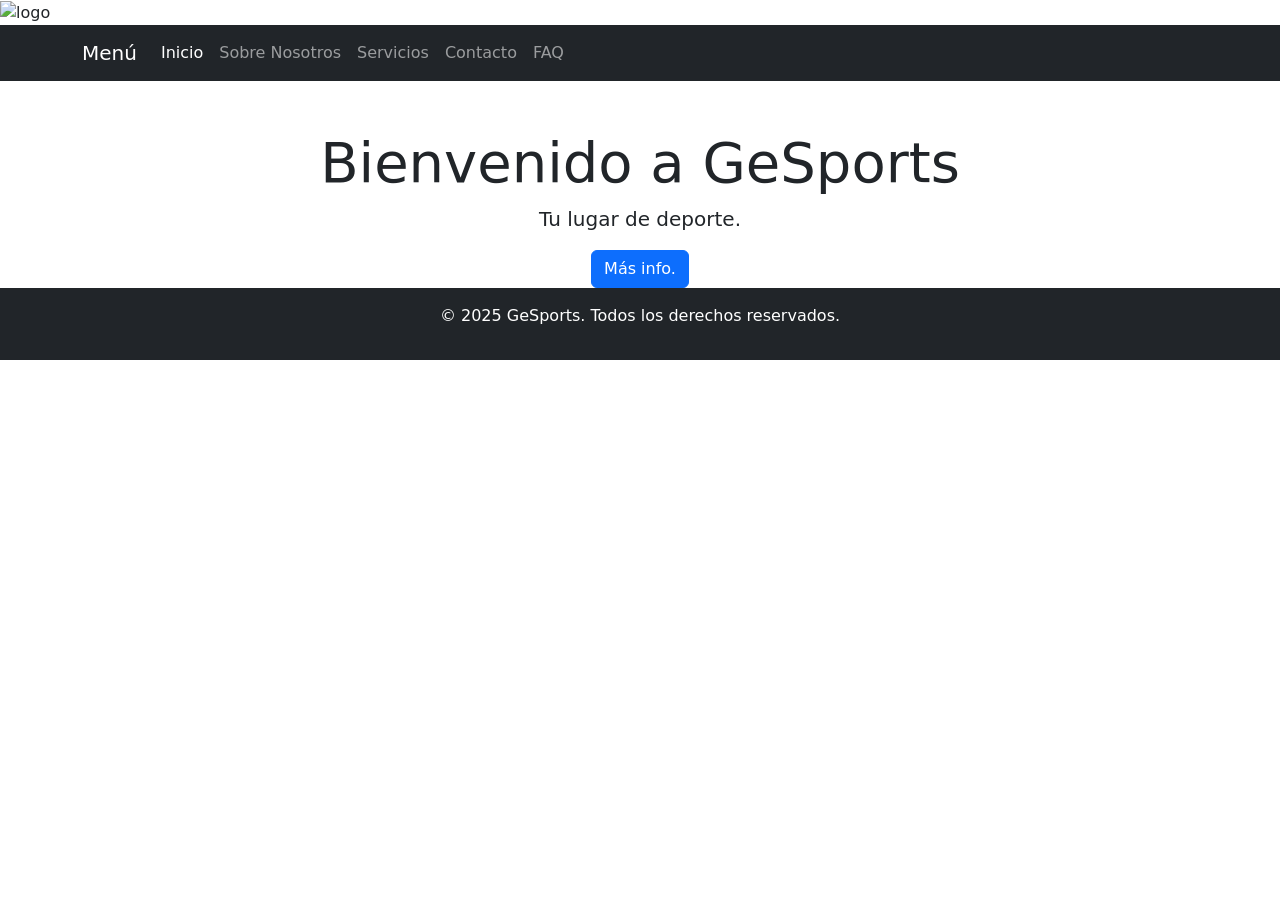
==== index.html @ e21130bd "entrega 2" ====
<!DOCTYPE html>
<html lang="en">
<head>
    <meta charset="UTF-8">
    <meta name="viewport" content="width=device-width, initial-scale=1.0">
    <title>Inicio</title>
    <link href="https://cdn.jsdelivr.net/npm/bootstrap@5.3.0/dist/css/bootstrap.min.css" rel="stylesheet">
<script src="https://cdn.jsdelivr.net/npm/bootstrap@5.3.0/dist/js/bootstrap.bundle.min.js"></script>

<link rel="stylesheet" href="style.css">

</head>
<body>
    
<img src="https://image.freepik.com/vector-gratis/plantilla-logo-deporte-forma-abstracta_23-2148228932.jpg" class="card-img-top" alt="logo" width="275" height="320">

     <nav class="navbar navbar-expand-lg navbar-dark bg-dark">
        <div class="container">
            <a class="navbar-brand" href="#">Menú</a>
            <button class="navbar-toggler" type="button" data-bs-toggle="collapse" data-bs-target="#navbarNav">
                <span class="navbar-toggler-icon"></span>
            </button>
            <div class="collapse navbar-collapse" id="navbarNav">
                <ul class="navbar-nav">
                    <li class="nav-item"><a class="nav-link active" href="index.html">Inicio</a></li>
                    <li class="nav-item"><a class="nav-link" href="acercade.html">Sobre Nosotros</a></li>
                    <li class="nav-item"><a class="nav-link" href="servicios.html">Servicios</a></li>
                    <li class="nav-item"><a class="nav-link" href="contacto.html">Contacto</a></li>
                    <li class="nav-item"><a class="nav-link" href="faq.html">FAQ</a></li>
                </ul>
            </div>
        </div>
    </nav>

 
    <div class="container text-center mt-5">
        <h1 class="display-4">Bienvenido a GeSports</h1>
        <p class="lead">Tu lugar de deporte.</p>
        <button class="btn btn-primary" data-bs-toggle="modal" data-bs-target="#infoModal">Más info.</button>
    </div>

    
    <div class="modal fade" id="infoModal" tabindex="-1">
        <div class="modal-dialog">
            <div class="modal-content">
                <div class="modal-header">
                    <h5 class="modal-title">Sobre Nosotros</h5>
                    <button type="button" class="btn-close" data-bs-dismiss="modal"></button>
                </div>
                <div class="modal-body">
                    <p>GeSports es una empresa dedicada a ofrecer servicios deportivos de alta calidad. Nuestro objetivo es promover un estilo de vida saludable y activo a través de diversas actividades deportivas.</p>
                    <p>Ofrecemos entrenamientos personalizados, clases grupales y asesoramiento en nutrición deportiva. Nuestro equipo está formado por profesionales apasionados por el deporte y comprometidos con el bienestar de nuestros clientes.</p>
                </div>
            </div>
        </div>
    </div>
    <footer class="bg-dark text-white text-center py-3">
        <p>&copy; 2025 GeSports. Todos los derechos reservados.</p>

</body>
</html>
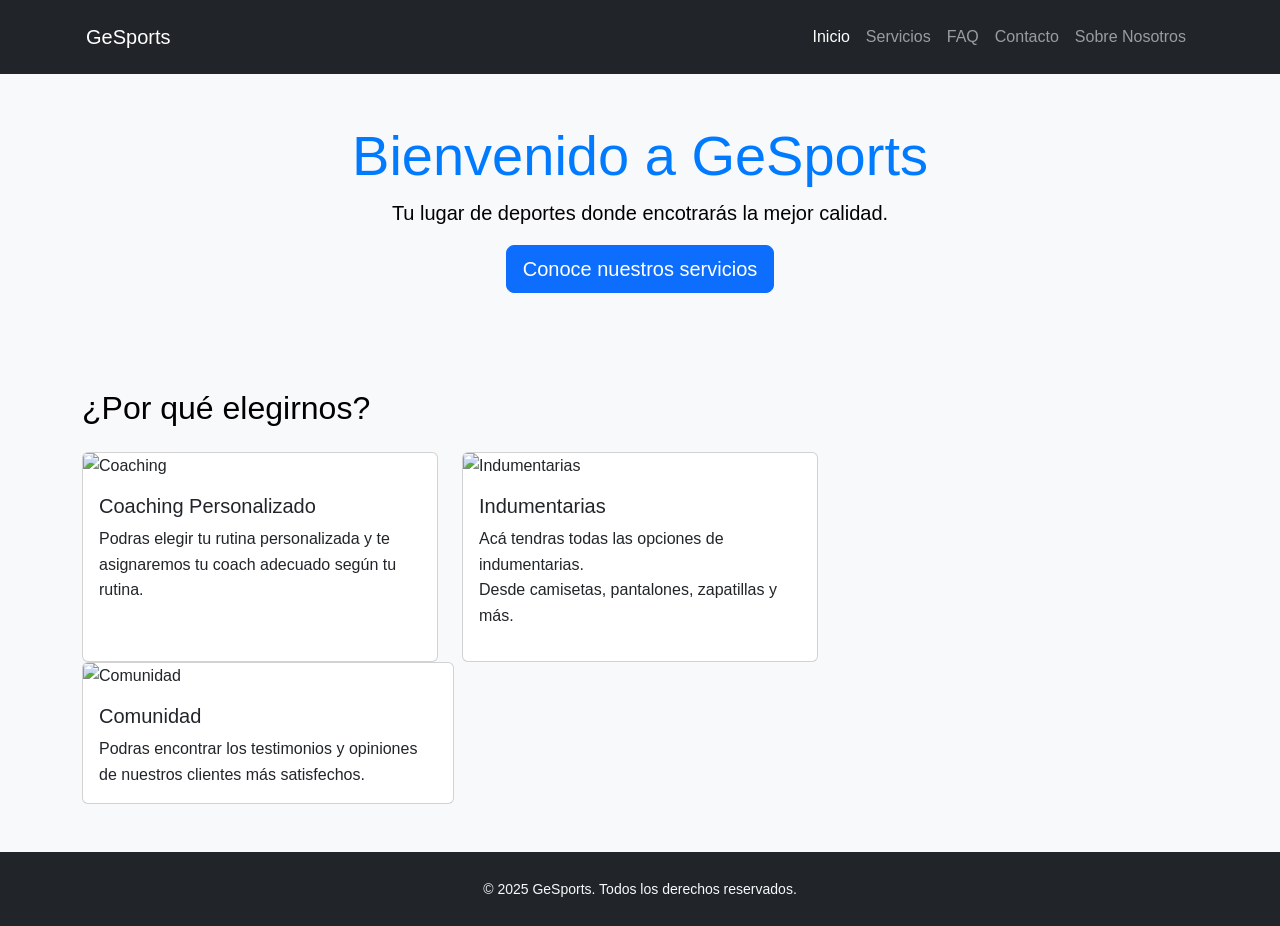
==== commit 1b6d7bf1: "respaldo de entrega 3" ====
--- a/index.html
+++ b/index.html
@@ -1,61 +1,91 @@
 <!DOCTYPE html>
-<html lang="en">
+<html lang="es">
 <head>
-    <meta charset="UTF-8">
-    <meta name="viewport" content="width=device-width, initial-scale=1.0">
-    <title>Inicio</title>
-    <link href="https://cdn.jsdelivr.net/npm/bootstrap@5.3.0/dist/css/bootstrap.min.css" rel="stylesheet">
-<script src="https://cdn.jsdelivr.net/npm/bootstrap@5.3.0/dist/js/bootstrap.bundle.min.js"></script>
-
-<link rel="stylesheet" href="style.css">
-
+  <meta charset="UTF-8">
+  <meta name="viewport" content="width=device-width, initial-scale=1">
+  <title>GeSports-Inicio</title>
+  
+  <link href="https://cdn.jsdelivr.net/npm/bootstrap@5.5.0/dist/css/bootstrap.min.css" rel="stylesheet">
+  
+  <link rel="stylesheet" href="style.css">
 </head>
 <body>
-    
-<img src="https://image.freepik.com/vector-gratis/plantilla-logo-deporte-forma-abstracta_23-2148228932.jpg" class="card-img-top" alt="logo" width="275" height="320">
-
-     <nav class="navbar navbar-expand-lg navbar-dark bg-dark">
-        <div class="container">
-            <a class="navbar-brand" href="#">Menú</a>
-            <button class="navbar-toggler" type="button" data-bs-toggle="collapse" data-bs-target="#navbarNav">
-                <span class="navbar-toggler-icon"></span>
-            </button>
-            <div class="collapse navbar-collapse" id="navbarNav">
-                <ul class="navbar-nav">
-                    <li class="nav-item"><a class="nav-link active" href="index.html">Inicio</a></li>
-                    <li class="nav-item"><a class="nav-link" href="acercade.html">Sobre Nosotros</a></li>
-                    <li class="nav-item"><a class="nav-link" href="servicios.html">Servicios</a></li>
-                    <li class="nav-item"><a class="nav-link" href="contacto.html">Contacto</a></li>
-                    <li class="nav-item"><a class="nav-link" href="faq.html">FAQ</a></li>
-                </ul>
-            </div>
-        </div>
-    </nav>
 
  
-    <div class="container text-center mt-5">
-        <h1 class="display-4">Bienvenido a GeSports</h1>
-        <p class="lead">Tu lugar de deporte.</p>
-        <button class="btn btn-primary" data-bs-toggle="modal" data-bs-target="#infoModal">Más info.</button>
+  <header class="bg-dark">
+    <nav class="container navbar navbar-expand-lg navbar-dark">
+      <a class="navbar-brand" href="index.html">GeSports</a>
+      <button class="navbar-toggler" type="button" data-bs-toggle="collapse" data-bs-target="#navMenu">
+        <span class="navbar-toggler-icon"></span>
+      </button>
+      <div class="collapse navbar-collapse" id="navMenu">
+        <ul class="navbar-nav ms-auto">
+          <li class="nav-item"><a class="nav-link active" href="index.html">Inicio</a></li>
+          <li class="nav-item"><a class="nav-link" href="servicios.html">Servicios</a></li>
+          <li class="nav-item"><a class="nav-link" href="faq.html">FAQ</a></li>
+          <li class="nav-item"><a class="nav-link" href="contacto.html">Contacto</a></li>
+          <li class="nav-item"><a class="nav-link" href="sobre-nosotros.html">Sobre Nosotros</a></li>
+        </ul>
+      </div>
+    </nav>
+  </header>
+
+  
+  <section class="py-5 text-center bg-light">
+    <div class="container">
+      <h1 class="display-4">Bienvenido a GeSports</h1>
+      <p class="lead">Tu lugar de deportes donde encotrarás la mejor calidad.</p>
+      <a href="servicios.html" class="btn btn-primary btn-lg">Conoce nuestros servicios</a>
     </div>
+  </section>
 
-    
-    <div class="modal fade" id="infoModal" tabindex="-1">
-        <div class="modal-dialog">
-            <div class="modal-content">
-                <div class="modal-header">
-                    <h5 class="modal-title">Sobre Nosotros</h5>
-                    <button type="button" class="btn-close" data-bs-dismiss="modal"></button>
-                </div>
-                <div class="modal-body">
-                    <p>GeSports es una empresa dedicada a ofrecer servicios deportivos de alta calidad. Nuestro objetivo es promover un estilo de vida saludable y activo a través de diversas actividades deportivas.</p>
-                    <p>Ofrecemos entrenamientos personalizados, clases grupales y asesoramiento en nutrición deportiva. Nuestro equipo está formado por profesionales apasionados por el deporte y comprometidos con el bienestar de nuestros clientes.</p>
-                </div>
+  
+  <section class="py-5">
+    <div class="container">
+      <h2 class="mb-4">¿Por qué elegirnos?</h2>
+      <div class="row g-4">
+        <div class="col-md-4">
+          <div class="card h-100">
+            <img src="https://www.entrenamiento.com/wp-content/uploads/2018/09/importancia-entrenador-gimnasio.jpg" class="card-img-top" alt="Coaching">
+            <div class="card-body">
+              <h5 class="card-title">Coaching Personalizado</h5>
+              <p class="card-text">Podras elegir tu rutina personalizada y te asignaremos tu coach adecuado según tu rutina.</p>
             </div>
+          </div>
         </div>
+        <div class="col-md-4">
+          <div class="card h-100">
+            <img src="https://www.deportesevolution.com/wp-content/uploads/2022/01/La-importancia-de-la-ropa-deportiva-especifica.jpeg" class="card-img-top" alt="Indumentarias">
+            <div class="card-body">
+              <h5 class="card-title">Indumentarias</h5>
+              <p class="card-text">Acá tendras todas las opciones de indumentarias. 
+                <br>Desde camisetas, pantalones, zapatillas y más.</p>
+            </div>
+              </p>
+            </div>
+          </div>
+        </div>
+        <div class="col-md-4">
+          <div class="card h-100">
+            <img src="https://i.pinimg.com/originals/b9/67/21/b9672161692fd0cda153da16785947ed.jpg" class="card-img-top" alt="Comunidad">
+            <div class="card-body">
+              <h5 class="card-title">Comunidad</h5>
+              <p class="card-text">Podras encontrar los testimonios y opiniones de nuestros clientes más satisfechos.</p>
+            </div>
+          </div>
+        </div>
+      </div>
     </div>
-    <footer class="bg-dark text-white text-center py-3">
-        <p>&copy; 2025 GeSports. Todos los derechos reservados.</p>
+  </section>
 
+
+  <footer class="bg-dark text-light py-4">
+    <div class="container text-center">
+      <small>&copy; 2025 GeSports. Todos los derechos reservados.</small>
+    </div>
+  </footer>
+
+  
+  <script src="https://cdn.jsdelivr.net/npm/bootstrap@5.5.0/dist/js/bootstrap.bundle.min.js"></script>
 </body>
 </html>
--- a/style.css
+++ b/style.css
@@ -0,0 +1,74 @@
+* {
+    box-sizing: border-box;
+    margin: 0;
+    padding: 0;
+}
+
+
+:root {
+    --primary-color: #59ecb4a1;
+    --secondary-color: #242222;
+    --light-color: #f8f9fa;
+    --dark-color: #12191f;
+}
+
+
+body {
+    font-family:Arial, Helvetica, sans-serif;
+    background-color: var(--light-color);
+    color: var(--dar-color);
+    line-height: 1.6;
+}
+
+
+header h1 {
+    font-weight: bold;
+    margin-bottom: 1rem;
+
+}
+
+
+header p {
+    font-size: 1.2rem;
+}
+
+.accordion-item {
+    margin-bottom: 20px; 
+}
+
+.accordion-header {
+    background-color: var(--primary-color);
+    color: var(--dark-color);
+    padding: 10px;
+    border-radius: 5px;
+    cursor: pointer;
+}
+
+.accordion-body {
+    padding: 20px;
+}
+
+body {
+    font-family: Arial, sans-serif;
+}
+
+.navbar {
+    padding: 1rem;
+}
+
+.container h1 {
+    color: #007bff;
+}
+
+img {
+    width: 100%;
+    max-width: 400px;
+    height: auto;
+}
+
+@media (max-width: 768px) {
+    .container {
+        text-align: center;
+    }
+}
+
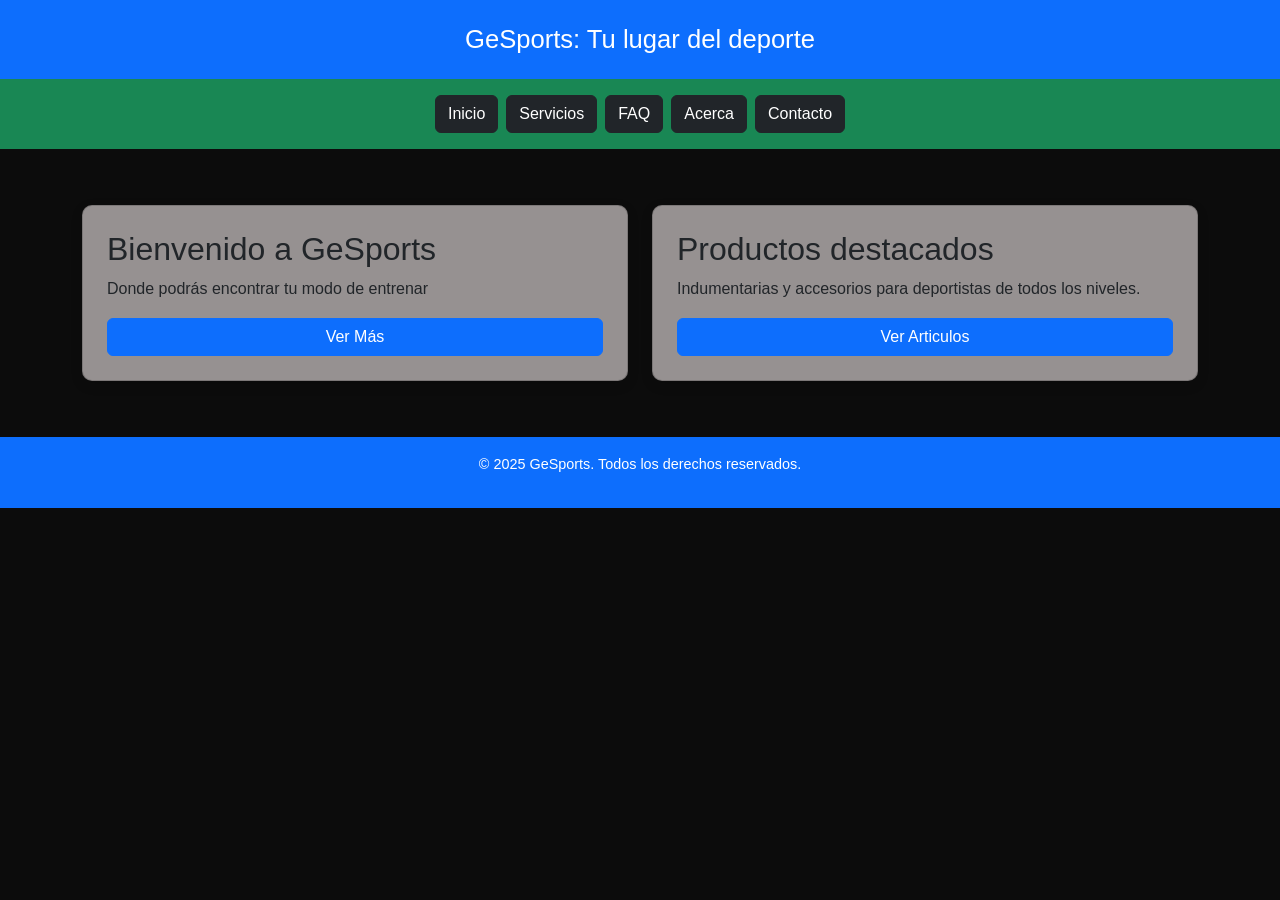
==== commit d190e451: "Entrega 3" ====
--- a/index.html
+++ b/index.html
@@ -1,91 +1,54 @@
 <!DOCTYPE html>
-<html lang="es">
+<html lang="es"> 
 <head>
-  <meta charset="UTF-8">
-  <meta name="viewport" content="width=device-width, initial-scale=1">
-  <title>GeSports-Inicio</title>
-  
+  <meta charset="UTF-8" />
+  <meta name="viewport" content="width=device-width, initial-scale=1" />
+  <title>GeSports - Inicio</title>
+
   <link href="https://cdn.jsdelivr.net/npm/bootstrap@5.5.0/dist/css/bootstrap.min.css" rel="stylesheet">
-  
-  <link rel="stylesheet" href="style.css">
+
+  <link rel="stylesheet" href="style.css" />
 </head>
 <body>
 
- 
-  <header class="bg-dark">
-    <nav class="container navbar navbar-expand-lg navbar-dark">
-      <a class="navbar-brand" href="index.html">GeSports</a>
-      <button class="navbar-toggler" type="button" data-bs-toggle="collapse" data-bs-target="#navMenu">
-        <span class="navbar-toggler-icon"></span>
-      </button>
-      <div class="collapse navbar-collapse" id="navMenu">
-        <ul class="navbar-nav ms-auto">
-          <li class="nav-item"><a class="nav-link active" href="index.html">Inicio</a></li>
-          <li class="nav-item"><a class="nav-link" href="servicios.html">Servicios</a></li>
-          <li class="nav-item"><a class="nav-link" href="faq.html">FAQ</a></li>
-          <li class="nav-item"><a class="nav-link" href="contacto.html">Contacto</a></li>
-          <li class="nav-item"><a class="nav-link" href="sobre-nosotros.html">Sobre Nosotros</a></li>
-        </ul>
-      </div>
-    </nav>
+  <header class="bg-primary text-white text-center p-4">
+    <h1>GeSports: Tu lugar del deporte</h1>
   </header>
 
-  
-  <section class="py-5 text-center bg-light">
-    <div class="container">
-      <h1 class="display-4">Bienvenido a GeSports</h1>
-      <p class="lead">Tu lugar de deportes donde encotrarás la mejor calidad.</p>
-      <a href="servicios.html" class="btn btn-primary btn-lg">Conoce nuestros servicios</a>
+  <nav class="navbar navbar-expand-lg navbar-light bg-success">
+    <div class="container-fluid justify-content-center gap-2 py-2">
+      <a class="btn btn-dark text-white" href="index.html">Inicio</a>
+      <a class="btn btn-dark text-white" href="services.html">Servicios</a>
+      <a class="btn btn-dark text-white" href="faq.html">FAQ</a>
+      <a class="btn btn-dark text-white" href="about.html">Acerca</a>
+      <a class="btn btn-dark text-white" href="contact.html">Contacto</a>
     </div>
-  </section>
+  </nav>
 
-  
-  <section class="py-5">
-    <div class="container">
-      <h2 class="mb-4">¿Por qué elegirnos?</h2>
-      <div class="row g-4">
-        <div class="col-md-4">
-          <div class="card h-100">
-            <img src="https://www.entrenamiento.com/wp-content/uploads/2018/09/importancia-entrenador-gimnasio.jpg" class="card-img-top" alt="Coaching">
-            <div class="card-body">
-              <h5 class="card-title">Coaching Personalizado</h5>
-              <p class="card-text">Podras elegir tu rutina personalizada y te asignaremos tu coach adecuado según tu rutina.</p>
-            </div>
-          </div>
-        </div>
-        <div class="col-md-4">
-          <div class="card h-100">
-            <img src="https://www.deportesevolution.com/wp-content/uploads/2022/01/La-importancia-de-la-ropa-deportiva-especifica.jpeg" class="card-img-top" alt="Indumentarias">
-            <div class="card-body">
-              <h5 class="card-title">Indumentarias</h5>
-              <p class="card-text">Acá tendras todas las opciones de indumentarias. 
-                <br>Desde camisetas, pantalones, zapatillas y más.</p>
-            </div>
-              </p>
-            </div>
-          </div>
-        </div>
-        <div class="col-md-4">
-          <div class="card h-100">
-            <img src="https://i.pinimg.com/originals/b9/67/21/b9672161692fd0cda153da16785947ed.jpg" class="card-img-top" alt="Comunidad">
-            <div class="card-body">
-              <h5 class="card-title">Comunidad</h5>
-              <p class="card-text">Podras encontrar los testimonios y opiniones de nuestros clientes más satisfechos.</p>
-            </div>
-          </div>
-        </div>
+  <main class="container my-4">
+    <div class="row g-4">
+      <div class="col-md-6">
+        <section class="card p-4">
+          <h2>Bienvenido a GeSports</h2>
+          <p>Donde podrás encontrar tu modo de entrenar</p>
+          <button class="btn btn-primary w-100">Ver Más</button>
+        </section>
+      </div>
+
+      <div class="col-md-6">
+        <section class="card p-4">
+          <h2>Productos destacados</h2>
+          <p>Indumentarias y accesorios para deportistas de todos los niveles.</p>
+          <button class="btn btn-primary w-100">Ver Articulos</button>
+        </section>
       </div>
     </div>
-  </section>
+  </main>
 
-
-  <footer class="bg-dark text-light py-4">
-    <div class="container text-center">
-      <small>&copy; 2025 GeSports. Todos los derechos reservados.</small>
-    </div>
+  <footer class="bg-primary text-white text-center p-3 mt-4">
+    <p>© 2025 GeSports. Todos los derechos reservados.</p>
   </footer>
 
-  
   <script src="https://cdn.jsdelivr.net/npm/bootstrap@5.5.0/dist/js/bootstrap.bundle.min.js"></script>
 </body>
-</html>+</html>
--- a/style.css
+++ b/style.css
@@ -1,74 +1,156 @@
-* {
-    box-sizing: border-box;
-    margin: 0;
-    padding: 0;
+button {
+  background-color: #ee4141;
+  color: #ffffff;
+  border: none;
+  border-radius: 6px;
+  padding: 0.75rem 1.5rem;
+  font-weight: 600;
+  cursor: pointer;
+  transition: background-color 0.3s ease;
+}
+button:hover {
+  background-color: dark(#ee4141, 10%);
 }
 
-
-:root {
-    --primary-color: #59ecb4a1;
-    --secondary-color: #242222;
-    --light-color: #f8f9fa;
-    --dark-color: #12191f;
-}
-
-
-body {
-    font-family:Arial, Helvetica, sans-serif;
-    background-color: var(--light-color);
-    color: var(--dar-color);
-    line-height: 1.6;
-}
-
-
-header h1 {
-    font-weight: bold;
-    margin-bottom: 1rem;
-
-}
-
-
-header p {
-    font-size: 1.2rem;
-}
-
-.accordion-item {
-    margin-bottom: 20px; 
-}
-
-.accordion-header {
-    background-color: var(--primary-color);
-    color: var(--dark-color);
-    padding: 10px;
-    border-radius: 5px;
-    cursor: pointer;
-}
-
-.accordion-body {
-    padding: 20px;
+.card {
+  background-color: #969191;
+  border-radius: 10px;
+  padding: 2rem;
+  box-shadow: 0 4px 12px rgba(0, 0, 0, 0.15);
+  font-family: "Arial Black", "Arial", sans-serif;
 }
 
 body {
-    font-family: Arial, sans-serif;
+  margin: 0;
+  background-color: #0c0c0c;
+  color: #969191;
+  font-family: "Arial Black", "Arial", sans-serif;
+  line-height: 1.6;
 }
 
-.navbar {
-    padding: 1rem;
+header {
+  background-color: #ee4141;
+  padding: 1rem 2rem;
+  text-align: center;
+}
+header h1 {
+  margin: 0;
+  font-size: clamp(24px, 2vw, 36px);
+  animation: fade-in 0.5s ease-out;
 }
 
-.container h1 {
-    color: #007bff;
+nav {
+  background: #1b0774;
+  padding: 0.5rem;
+  display: flex;
+  justify-content: center;
+  gap: 1rem;
+}
+nav a {
+  color: #0c0c0c;
+  text-decoration: none;
+  font-weight: bold;
+  transition: color 0.3s ease;
+}
+nav a:hover {
+  color: #ffffff;
 }
 
-img {
-    width: 100%;
-    max-width: 400px;
-    height: auto;
+main {
+  padding: 2rem;
+  display: grid;
+  gap: 2rem;
+  grid-template-columns: repeat(auto-fit, minmax(300px, 1fr));
+}
+
+.card {
+  animation: fade-in 1s ease;
+}
+
+button {
+  animation: pulse 2s infinite;
+}
+
+footer {
+  background-color: #ee4141;
+  text-align: center;
+  padding: 1rem;
+  font-size: 0.9rem;
+  color: #ffffff;
+  position: sticky;
+  bottom: 0;
+}
+
+@keyframes fade-in {
+  0% {
+    opacity: 0;
+    transform: translateY(20px);
+  }
+  100% {
+    opacity: 1;
+    transform: translateY(0);
+  }
+}
+@keyframes pulse {
+  0% {
+    transform: scale(1);
+  }
+  50% {
+    transform: scale(1.05);
+  }
+  100% {
+    transform: scale(1.1);
+  }
+}
+.util-text-center {
+  text-align: center;
+}
+.util-mt-2 {
+  margin-top: 2rem;
+}
+.util-mb-2 {
+  margin-bottom: 2rem;
 }
 
 @media (max-width: 768px) {
-    .container {
-        text-align: center;
-    }
+  nav {
+    flex-direction: column;
+    gap: 0.5rem;
+    padding: 1rem;
+  }
+  main {
+    grid-template-columns: 1fr !important;
+    padding: 1rem;
+  }
+  header h1 {
+    font-size: clamp(20px, 5vw, 28px);
+  }
+  footer {
+    font-size: 0.8rem;
+    padding: 0.75rem;
+  }
+  .card {
+    padding: 1rem !important;
+  }
+  button {
+    width: 100%;
+    padding: 1rem;
+  }
+}
+@media (max-width: 480px) {
+  nav a {
+    font-size: 0.9rem;
+    padding: 0.5rem 0;
+  }
+  main {
+    padding: 0.5rem;
+  }
+  .card h2 {
+    font-size: clamp(18px, 4vw, 22px);
+  }
+  .util-text-center {
+    font-size: 1rem;
+  }
 }
 
+/*# sourceMappingURL=style.css.map */
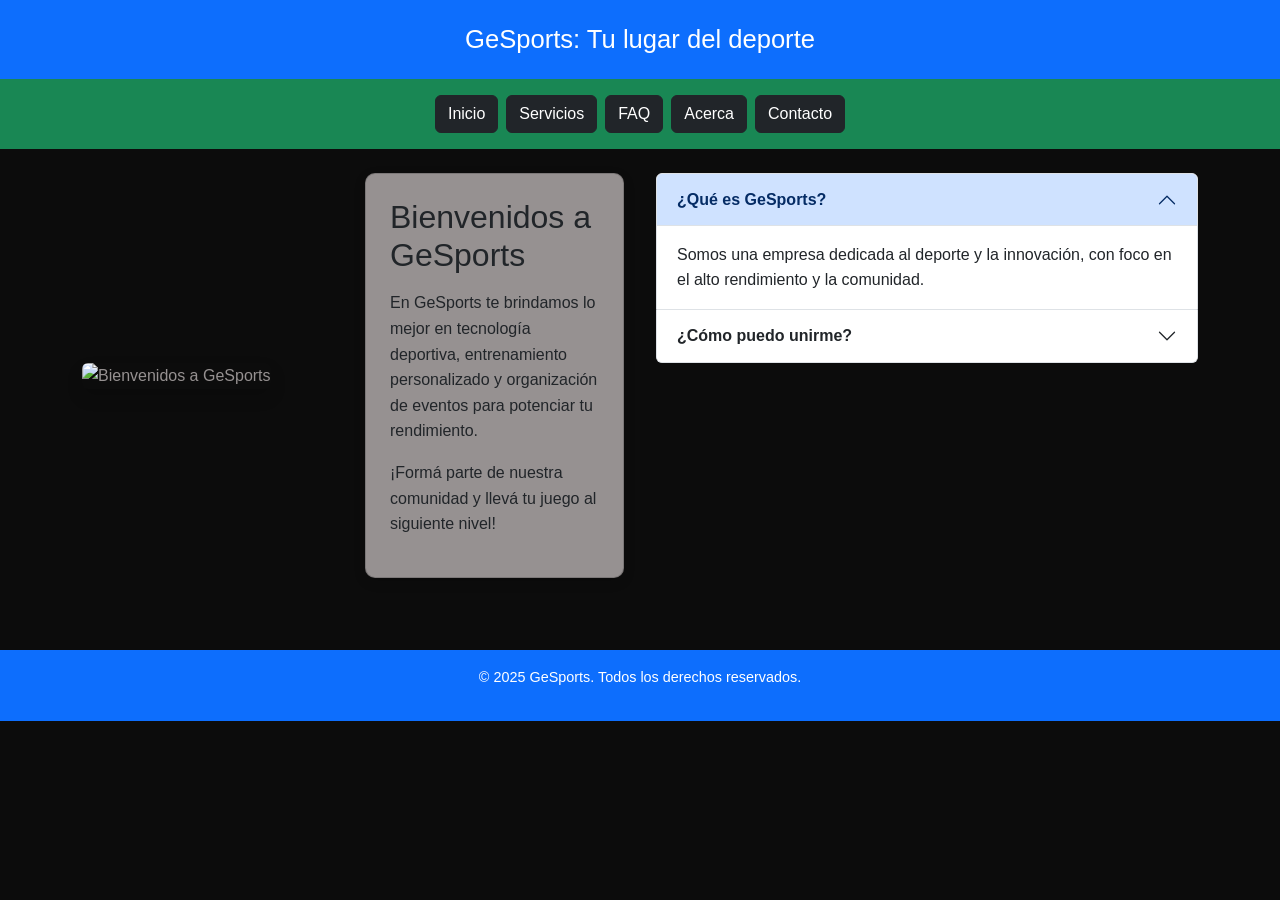
==== commit a8a632d3: "Entrega 3" ====
--- a/index.html
+++ b/index.html
@@ -25,25 +25,49 @@
     </div>
   </nav>
 
-  <main class="container my-4">
-    <div class="row g-4">
-      <div class="col-md-6">
-        <section class="card p-4">
-          <h2>Bienvenido a GeSports</h2>
-          <p>Donde podrás encontrar tu modo de entrenar</p>
-          <button class="btn btn-primary w-100">Ver Más</button>
-        </section>
-      </div>
-
-      <div class="col-md-6">
-        <section class="card p-4">
-          <h2>Productos destacados</h2>
-          <p>Indumentarias y accesorios para deportistas de todos los niveles.</p>
-          <button class="btn btn-primary w-100">Ver Articulos</button>
-        </section>
+<main class="container py-4">
+  <div class="row align-items-center g-4 mb-4">
+    <div class="col-md-6">
+      <img src="img/home.jpg" alt="Bienvenidos a GeSports" class="img-fluid rounded shadow">
+    </div>
+    <div class="col-md-6">
+      <div class="card p-4">
+        <h2 class="mb-3">Bienvenidos a GeSports</h2>
+        <p>En GeSports te brindamos lo mejor en tecnología deportiva, entrenamiento personalizado y organización de eventos para potenciar tu rendimiento.</p>
+        <p>¡Formá parte de nuestra comunidad y llevá tu juego al siguiente nivel!</p>
       </div>
     </div>
-  </main>
+  </div>
+
+  <div class="accordion" id="indexAccordion">
+    <div class="accordion-item">
+      <h2 class="accordion-header" id="index1">
+        <button class="accordion-button" type="button" data-bs-toggle="collapse" data-bs-target="#collapseIndex1">
+          ¿Qué es GeSports?
+        </button>
+      </h2>
+      <div id="collapseIndex1" class="accordion-collapse collapse show" data-bs-parent="#indexAccordion">
+        <div class="accordion-body">
+          Somos una empresa dedicada al deporte y la innovación, con foco en el alto rendimiento y la comunidad.
+        </div>
+      </div>
+    </div>
+
+    <div class="accordion-item">
+      <h2 class="accordion-header" id="index2">
+        <button class="accordion-button collapsed" type="button" data-bs-toggle="collapse" data-bs-target="#collapseIndex2">
+          ¿Cómo puedo unirme?
+        </button>
+      </h2>
+      <div id="collapseIndex2" class="accordion-collapse collapse" data-bs-parent="#indexAccordion">
+        <div class="accordion-body">
+          Podés contactarnos a través del formulario, redes sociales o visitando nuestras sedes. ¡Te esperamos!
+        </div>
+      </div>
+    </div>
+  </div>
+</main>
+
 
   <footer class="bg-primary text-white text-center p-3 mt-4">
     <p>© 2025 GeSports. Todos los derechos reservados.</p>
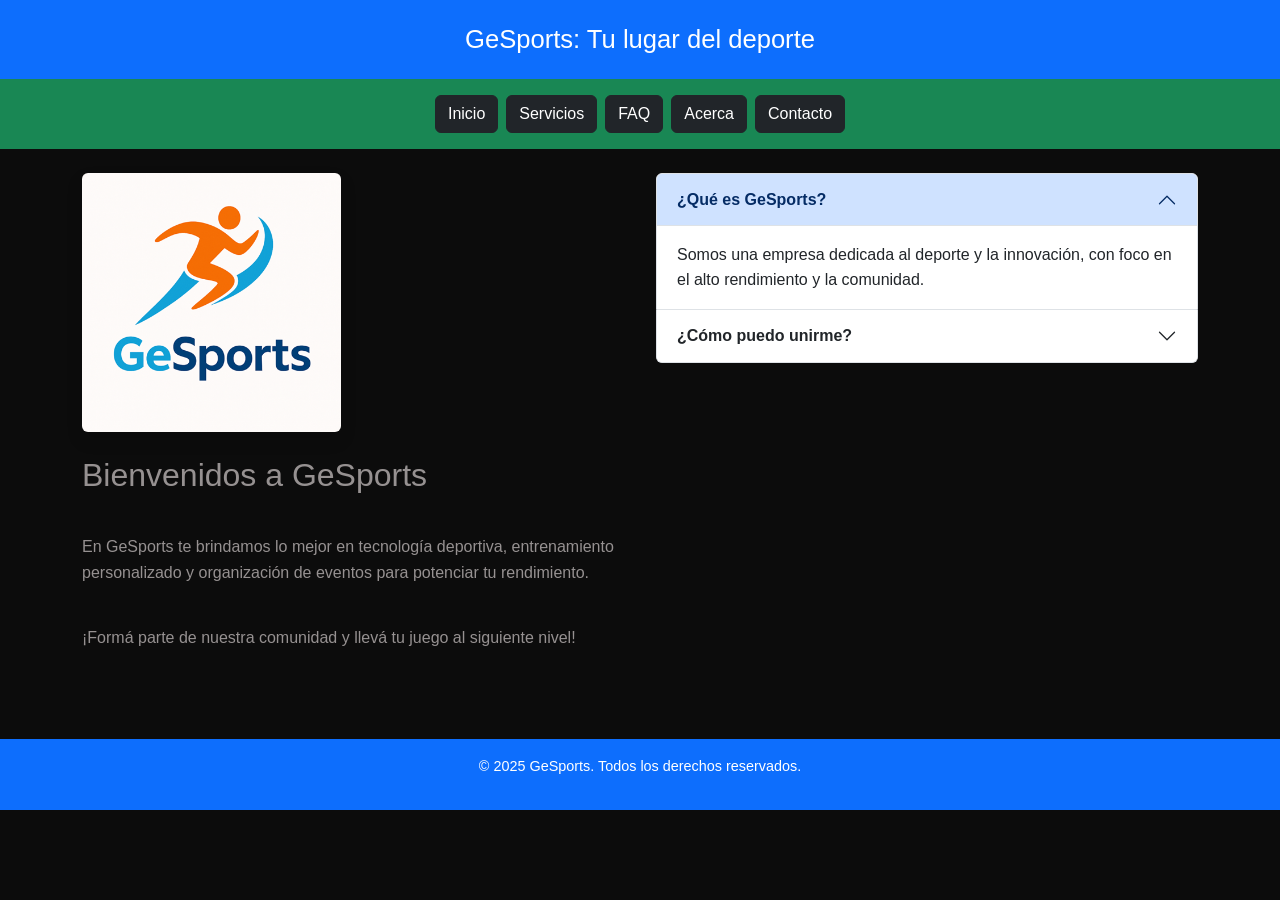
==== commit ae382346: "Entrega 3 Definitiva" ====
--- a/index.html
+++ b/index.html
@@ -28,10 +28,8 @@
 <main class="container py-4">
   <div class="row align-items-center g-4 mb-4">
     <div class="col-md-6">
-      <img src="img/home.jpg" alt="Bienvenidos a GeSports" class="img-fluid rounded shadow">
+      <img src="img/gesports_logo_small.png" alt="Bienvenidos a GeSports" class="img-fluid rounded shadow">
     </div>
-    <div class="col-md-6">
-      <div class="card p-4">
         <h2 class="mb-3">Bienvenidos a GeSports</h2>
         <p>En GeSports te brindamos lo mejor en tecnología deportiva, entrenamiento personalizado y organización de eventos para potenciar tu rendimiento.</p>
         <p>¡Formá parte de nuestra comunidad y llevá tu juego al siguiente nivel!</p>
